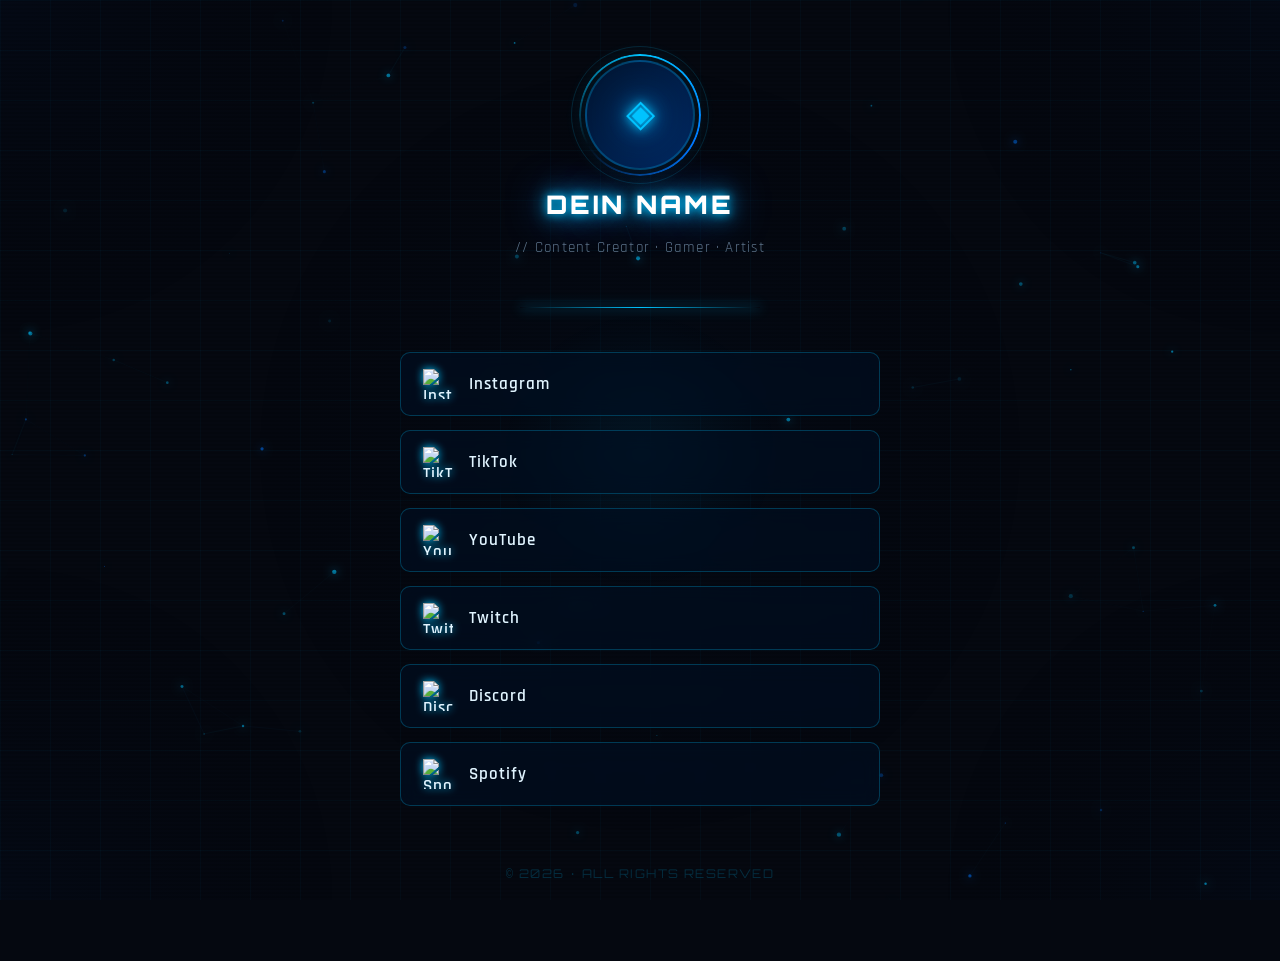
==== links.html @ 46ec0b78 "Add files via upload" ====
<!DOCTYPE html>
<html lang="de">
<head>
  <meta charset="UTF-8" />
  <meta name="viewport" content="width=device-width, initial-scale=1.0" />
  <title>My Links</title>
  <link href="https://fonts.googleapis.com/css2?family=Orbitron:wght@400;700;900&family=Rajdhani:wght@300;400;600&display=swap" rel="stylesheet" />
  <style>
    :root {
      --neon: #00c3ff;
      --neon2: #0077ff;
      --neon-dim: rgba(0, 195, 255, 0.15);
      --neon-glow: 0 0 8px #00c3ff, 0 0 20px #00c3ff, 0 0 40px #0077ff;
      --neon-glow-strong: 0 0 10px #00c3ff, 0 0 30px #00c3ff, 0 0 60px #0077ff, 0 0 100px #0044cc;
      --bg: #050810;
      --card: rgba(0, 15, 35, 0.6);
      --border: rgba(0, 195, 255, 0.25);
      --text: #e0f4ff;
      --text-muted: rgba(180, 220, 255, 0.5);
    }

    *, *::before, *::after { box-sizing: border-box; margin: 0; padding: 0; }

    html, body {
      min-height: 100%;
      background: var(--bg);
      color: var(--text);
      font-family: 'Rajdhani', sans-serif;
      overflow-x: hidden;
    }

    /* ── CANVAS BACKGROUND ── */
    #bg-canvas {
      position: fixed;
      inset: 0;
      z-index: 0;
      pointer-events: none;
    }

    /* ── GRID OVERLAY ── */
    .grid-overlay {
      position: fixed;
      inset: 0;
      z-index: 1;
      pointer-events: none;
      background-image:
        linear-gradient(rgba(0,195,255,0.03) 1px, transparent 1px),
        linear-gradient(90deg, rgba(0,195,255,0.03) 1px, transparent 1px);
      background-size: 50px 50px;
    }

    /* ── SCANLINES ── */
    .scanlines {
      position: fixed;
      inset: 0;
      z-index: 2;
      pointer-events: none;
      background: repeating-linear-gradient(
        0deg,
        transparent,
        transparent 2px,
        rgba(0, 0, 0, 0.07) 2px,
        rgba(0, 0, 0, 0.07) 4px
      );
    }

    /* ── MAIN LAYOUT ── */
    .container {
      position: relative;
      z-index: 10;
      min-height: 100vh;
      display: flex;
      flex-direction: column;
      align-items: center;
      padding: 60px 20px 80px;
    }

    /* ── PROFILE SECTION ── */
    .profile {
      display: flex;
      flex-direction: column;
      align-items: center;
      gap: 18px;
      margin-bottom: 50px;
    }

    .avatar-wrapper {
      position: relative;
      width: 110px;
      height: 110px;
    }

    .avatar-ring {
      position: absolute;
      inset: -6px;
      border-radius: 50%;
      border: 2px solid transparent;
      background: conic-gradient(from 0deg, var(--neon), var(--neon2), transparent, var(--neon)) border-box;
      -webkit-mask: linear-gradient(#fff 0 0) padding-box, linear-gradient(#fff 0 0);
      -webkit-mask-composite: destination-out;
      mask-composite: exclude;
      animation: spin 4s linear infinite;
    }

    .avatar-ring-outer {
      position: absolute;
      inset: -14px;
      border-radius: 50%;
      border: 1px solid rgba(0,195,255,0.15);
      animation: spin 8s linear infinite reverse;
    }

    @keyframes spin { to { transform: rotate(360deg); } }

    .avatar-glow {
      position: absolute;
      inset: -20px;
      border-radius: 50%;
      background: radial-gradient(circle, rgba(0,195,255,0.2) 0%, transparent 70%);
      animation: pulse-glow 2.5s ease-in-out infinite;
    }

    @keyframes pulse-glow {
      0%, 100% { opacity: 0.6; transform: scale(1); }
      50% { opacity: 1; transform: scale(1.08); }
    }

    .avatar {
      width: 110px;
      height: 110px;
      border-radius: 50%;
      object-fit: cover;
      display: block;
      position: relative;
      z-index: 2;
      /* Replace src with your profile image path */
    }

    .avatar-placeholder {
      width: 110px;
      height: 110px;
      border-radius: 50%;
      background: linear-gradient(135deg, #001530, #002860);
      border: 2px solid var(--border);
      display: flex;
      align-items: center;
      justify-content: center;
      font-size: 38px;
      color: var(--neon);
      position: relative;
      z-index: 2;
      text-shadow: var(--neon-glow);
    }

    .username {
      font-family: 'Orbitron', monospace;
      font-size: 1.6rem;
      font-weight: 900;
      letter-spacing: 0.12em;
      text-transform: uppercase;
      color: #fff;
      text-shadow: var(--neon-glow);
      text-align: center;
    }

    .tagline {
      font-size: 0.95rem;
      color: var(--text-muted);
      letter-spacing: 0.08em;
      text-align: center;
    }

    /* ── DIVIDER ── */
    .divider {
      width: 240px;
      height: 1px;
      background: linear-gradient(90deg, transparent, var(--neon), transparent);
      margin-bottom: 44px;
      box-shadow: 0 0 12px var(--neon);
    }

    /* ── LINKS GRID ── */
    .links-list {
      display: flex;
      flex-direction: column;
      gap: 14px;
      width: 100%;
      max-width: 480px;
    }

    /* ── SINGLE LINK BUTTON ── */
    .link-btn {
      position: relative;
      display: flex;
      align-items: center;
      gap: 16px;
      padding: 16px 22px;
      background: var(--card);
      border: 1px solid var(--border);
      border-radius: 10px;
      text-decoration: none;
      color: var(--text);
      font-family: 'Rajdhani', sans-serif;
      font-size: 1.05rem;
      font-weight: 600;
      letter-spacing: 0.06em;
      overflow: hidden;
      transition: border-color 0.3s, transform 0.2s, box-shadow 0.3s;
      cursor: pointer;
      backdrop-filter: blur(10px);
    }

    /* Animated shimmer sweep */
    .link-btn::before {
      content: '';
      position: absolute;
      inset: 0;
      background: linear-gradient(120deg, transparent 30%, rgba(0,195,255,0.07) 50%, transparent 70%);
      transform: translateX(-100%);
      transition: transform 0.5s ease;
    }

    .link-btn:hover::before { transform: translateX(100%); }

    /* Inner glow on hover */
    .link-btn::after {
      content: '';
      position: absolute;
      inset: 0;
      border-radius: 10px;
      opacity: 0;
      background: radial-gradient(ellipse at center, rgba(0,195,255,0.08) 0%, transparent 70%);
      transition: opacity 0.3s;
    }

    .link-btn:hover::after { opacity: 1; }

    .link-btn:hover {
      border-color: var(--neon);
      box-shadow: 0 0 18px rgba(0,195,255,0.3), inset 0 0 20px rgba(0,195,255,0.05);
      transform: translateY(-2px) scale(1.01);
    }

    .link-btn:active { transform: translateY(0) scale(0.99); }

    /* Corner accent lines */
    .link-btn .corner {
      position: absolute;
      width: 10px;
      height: 10px;
      border-color: var(--neon);
      border-style: solid;
      opacity: 0;
      transition: opacity 0.3s;
    }
    .link-btn:hover .corner { opacity: 1; }
    .corner.tl { top: 4px; left: 4px; border-width: 1px 0 0 1px; }
    .corner.tr { top: 4px; right: 4px; border-width: 1px 1px 0 0; }
    .corner.bl { bottom: 4px; left: 4px; border-width: 0 0 1px 1px; }
    .corner.br { bottom: 4px; right: 4px; border-width: 0 1px 1px 0; }

    /* Logo icon */
    .link-icon {
      width: 30px;
      height: 30px;
      object-fit: contain;
      flex-shrink: 0;
      filter: drop-shadow(0 0 4px var(--neon));
      transition: filter 0.3s;
    }
    .link-btn:hover .link-icon {
      filter: drop-shadow(0 0 8px var(--neon)) drop-shadow(0 0 16px var(--neon2));
    }

    /* Fallback emoji icon */
    .link-icon-emoji {
      width: 30px;
      height: 30px;
      display: flex;
      align-items: center;
      justify-content: center;
      font-size: 20px;
      flex-shrink: 0;
      filter: drop-shadow(0 0 4px var(--neon));
    }

    .link-label {
      flex: 1;
      position: relative;
      z-index: 1;
    }

    .link-arrow {
      font-size: 1rem;
      color: var(--neon);
      opacity: 0;
      transform: translateX(-6px);
      transition: opacity 0.3s, transform 0.3s;
      position: relative;
      z-index: 1;
      text-shadow: var(--neon-glow);
    }
    .link-btn:hover .link-arrow { opacity: 1; transform: translateX(0); }

    /* ── FOOTER ── */
    .footer {
      margin-top: 60px;
      font-size: 0.75rem;
      color: rgba(0,195,255,0.2);
      letter-spacing: 0.12em;
      text-transform: uppercase;
      font-family: 'Orbitron', monospace;
    }

    /* ── CURSOR GLOW ── */
    .cursor-glow {
      position: fixed;
      pointer-events: none;
      z-index: 5;
      width: 300px;
      height: 300px;
      border-radius: 50%;
      background: radial-gradient(circle, rgba(0,195,255,0.06) 0%, transparent 65%);
      transform: translate(-50%, -50%);
      transition: opacity 0.3s;
    }
  </style>
</head>
<body>

<canvas id="bg-canvas"></canvas>
<div class="grid-overlay"></div>
<div class="scanlines"></div>
<div class="cursor-glow" id="cursorGlow"></div>

<div class="container">

  <!-- PROFILE -->
  <div class="profile">
    <div class="avatar-wrapper">
      <div class="avatar-glow"></div>
      <div class="avatar-ring-outer"></div>
      <div class="avatar-ring"></div>
      <!--
        Ersetze das div unten durch:
        <img class="avatar" src="DEIN_BILD.png" alt="Profilbild" />
      -->
      <div class="avatar-placeholder">◈</div>
    </div>

    <!-- Ersetze den Text mit deinem Namen -->
    <div class="username">Dein Name</div>

    <!-- Optional: Kurze Bio / Tagline -->
    <div class="tagline">// Content Creator · Gamer · Artist</div>
  </div>

  <div class="divider"></div>

  <!-- SOCIAL LINKS -->
  <div class="links-list" id="linksList">

    <!--
    ╔══════════════════════════════════════════════════════════╗
    ║  SO FÜGST DU DEINE LINKS EIN:                           ║
    ║                                                          ║
    ║  1. Ersetze href="DEIN_LINK" mit deiner echten URL      ║
    ║  2. Ersetze src="logo.png" mit deiner Logo-Datei        ║
    ║  3. Ersetze "Plattform Name" mit dem Namen              ║
    ║                                                          ║
    ║  Kopiere einfach einen <a>-Block für jeden Social!       ║
    ╚══════════════════════════════════════════════════════════╝
    -->

    <a class="link-btn" href="DEIN_LINK" target="_blank" rel="noopener">
      <span class="corner tl"></span><span class="corner tr"></span>
      <span class="corner bl"></span><span class="corner br"></span>
      <img class="link-icon" src="instagram.png" alt="Instagram" />
      <span class="link-label">Instagram</span>
      <span class="link-arrow">→</span>
    </a>

    <a class="link-btn" href="DEIN_LINK" target="_blank" rel="noopener">
      <span class="corner tl"></span><span class="corner tr"></span>
      <span class="corner bl"></span><span class="corner br"></span>
      <img class="link-icon" src="tiktok.png" alt="TikTok" />
      <span class="link-label">TikTok</span>
      <span class="link-arrow">→</span>
    </a>

    <a class="link-btn" href="DEIN_LINK" target="_blank" rel="noopener">
      <span class="corner tl"></span><span class="corner tr"></span>
      <span class="corner bl"></span><span class="corner br"></span>
      <img class="link-icon" src="youtube.png" alt="YouTube" />
      <span class="link-label">YouTube</span>
      <span class="link-arrow">→</span>
    </a>

    <a class="link-btn" href="DEIN_LINK" target="_blank" rel="noopener">
      <span class="corner tl"></span><span class="corner tr"></span>
      <span class="corner bl"></span><span class="corner br"></span>
      <img class="link-icon" src="twitch.png" alt="Twitch" />
      <span class="link-label">Twitch</span>
      <span class="link-arrow">→</span>
    </a>

    <a class="link-btn" href="DEIN_LINK" target="_blank" rel="noopener">
      <span class="corner tl"></span><span class="corner tr"></span>
      <span class="corner bl"></span><span class="corner br"></span>
      <img class="link-icon" src="discord.png" alt="Discord" />
      <span class="link-label">Discord</span>
      <span class="link-arrow">→</span>
    </a>

    <a class="link-btn" href="DEIN_LINK" target="_blank" rel="noopener">
      <span class="corner tl"></span><span class="corner tr"></span>
      <span class="corner bl"></span><span class="corner br"></span>
      <img class="link-icon" src="spotify.png" alt="Spotify" />
      <span class="link-label">Spotify</span>
      <span class="link-arrow">→</span>
    </a>

  </div>

  <div class="footer">© 2026 · All Rights Reserved</div>
</div>

<script>
/* ══════════════════════════════════════
   MOUSE TRACKER + PARTICLE BACKGROUND
══════════════════════════════════════ */
const canvas = document.getElementById('bg-canvas');
const ctx = canvas.getContext('2d');
const cursorGlow = document.getElementById('cursorGlow');

let W = window.innerWidth, H = window.innerHeight;
let mouse = { x: W / 2, y: H / 2 };
let mousePrev = { x: W / 2, y: H / 2 };

canvas.width = W;
canvas.height = H;

window.addEventListener('resize', () => {
  W = window.innerWidth;
  H = window.innerHeight;
  canvas.width = W;
  canvas.height = H;
});

/* ── Cursor glow follow ── */
let targetX = W / 2, targetY = H / 2;
let currentX = W / 2, currentY = H / 2;

document.addEventListener('mousemove', (e) => {
  targetX = e.clientX;
  targetY = e.clientY;
  mouse.x = e.clientX;
  mouse.y = e.clientY;
});

/* ── Particles ── */
const PARTICLE_COUNT = 60;
const particles = [];

class Particle {
  constructor() { this.reset(true); }

  reset(initial = false) {
    this.x = Math.random() * W;
    this.y = initial ? Math.random() * H : H + 10;
    this.vx = (Math.random() - 0.5) * 0.4;
    this.vy = -(Math.random() * 0.5 + 0.2);
    this.size = Math.random() * 1.8 + 0.4;
    this.alpha = Math.random() * 0.6 + 0.1;
    this.life = 0;
    this.maxLife = Math.random() * 300 + 150;
    this.color = Math.random() > 0.3 ? '#00c3ff' : '#0077ff';
  }

  update() {
    this.x += this.vx;
    this.y += this.vy;
    this.life++;
    if (this.life > this.maxLife || this.y < -10) this.reset();

    /* repel from mouse */
    const dx = this.x - mouse.x;
    const dy = this.y - mouse.y;
    const dist = Math.sqrt(dx * dx + dy * dy);
    if (dist < 120) {
      const force = (120 - dist) / 120;
      this.vx += (dx / dist) * force * 0.3;
      this.vy += (dy / dist) * force * 0.3;
    }

    this.vx *= 0.99;
    this.vy *= 0.99;
  }

  draw() {
    const fade = Math.min(this.life / 40, 1) * Math.min((this.maxLife - this.life) / 40, 1);
    ctx.save();
    ctx.globalAlpha = this.alpha * fade;
    ctx.shadowBlur = 8;
    ctx.shadowColor = this.color;
    ctx.fillStyle = this.color;
    ctx.beginPath();
    ctx.arc(this.x, this.y, this.size, 0, Math.PI * 2);
    ctx.fill();
    ctx.restore();
  }
}

for (let i = 0; i < PARTICLE_COUNT; i++) particles.push(new Particle());

/* ── Mouse trail ── */
const trail = [];
const TRAIL_MAX = 24;

/* ── Mouse ripple ── */
const ripples = [];

document.addEventListener('mousemove', () => {
  trail.push({ x: mouse.x, y: mouse.y, life: 1 });
  if (trail.length > TRAIL_MAX) trail.shift();

  if (Math.random() > 0.92) {
    ripples.push({ x: mouse.x, y: mouse.y, r: 0, alpha: 0.5 });
  }
});

/* ── Main render loop ── */
function render() {
  ctx.clearRect(0, 0, W, H);

  /* subtle radial bg */
  const grad = ctx.createRadialGradient(mouse.x, mouse.y, 0, mouse.x, mouse.y, 400);
  grad.addColorStop(0, 'rgba(0,100,200,0.04)');
  grad.addColorStop(1, 'transparent');
  ctx.fillStyle = grad;
  ctx.fillRect(0, 0, W, H);

  /* corner vignettes */
  ['top-left','top-right','bottom-left','bottom-right'].forEach((pos, i) => {
    const cx2 = i % 2 === 0 ? 0 : W;
    const cy2 = i < 2 ? 0 : H;
    const vg = ctx.createRadialGradient(cx2, cy2, 0, cx2, cy2, 350);
    vg.addColorStop(0, 'rgba(0,60,150,0.04)');
    vg.addColorStop(1, 'transparent');
    ctx.fillStyle = vg;
    ctx.fillRect(0, 0, W, H);
  });

  /* particles */
  particles.forEach(p => { p.update(); p.draw(); });

  /* connection lines between nearby particles */
  for (let i = 0; i < particles.length; i++) {
    for (let j = i + 1; j < particles.length; j++) {
      const dx = particles[i].x - particles[j].x;
      const dy = particles[i].y - particles[j].y;
      const d = Math.sqrt(dx * dx + dy * dy);
      if (d < 100) {
        ctx.save();
        ctx.globalAlpha = (1 - d / 100) * 0.12;
        ctx.strokeStyle = '#00c3ff';
        ctx.lineWidth = 0.5;
        ctx.shadowBlur = 4;
        ctx.shadowColor = '#00c3ff';
        ctx.beginPath();
        ctx.moveTo(particles[i].x, particles[i].y);
        ctx.lineTo(particles[j].x, particles[j].y);
        ctx.stroke();
        ctx.restore();
      }
    }
  }

  /* mouse trail */
  for (let i = 0; i < trail.length; i++) {
    const t = trail[i];
    const ratio = i / trail.length;
    ctx.save();
    ctx.globalAlpha = ratio * 0.25;
    ctx.shadowBlur = 10;
    ctx.shadowColor = '#00c3ff';
    ctx.fillStyle = '#00c3ff';
    ctx.beginPath();
    ctx.arc(t.x, t.y, ratio * 3, 0, Math.PI * 2);
    ctx.fill();
    ctx.restore();
  }

  /* ripples */
  for (let i = ripples.length - 1; i >= 0; i--) {
    const rp = ripples[i];
    rp.r += 2.5;
    rp.alpha -= 0.018;
    if (rp.alpha <= 0) { ripples.splice(i, 1); continue; }
    ctx.save();
    ctx.globalAlpha = rp.alpha;
    ctx.strokeStyle = '#00c3ff';
    ctx.lineWidth = 0.8;
    ctx.shadowBlur = 12;
    ctx.shadowColor = '#00c3ff';
    ctx.beginPath();
    ctx.arc(rp.x, rp.y, rp.r, 0, Math.PI * 2);
    ctx.stroke();
    ctx.restore();
  }

  /* smooth cursor glow */
  currentX += (targetX - currentX) * 0.08;
  currentY += (targetY - currentY) * 0.08;
  cursorGlow.style.left = currentX + 'px';
  cursorGlow.style.top  = currentY + 'px';

  requestAnimationFrame(render);
}

render();

/* ── Entry animations ── */
document.querySelectorAll('.link-btn').forEach((btn, i) => {
  btn.style.opacity = '0';
  btn.style.transform = 'translateY(20px)';
  btn.style.transition = `opacity 0.5s ease ${0.1 + i * 0.08}s, transform 0.5s ease ${0.1 + i * 0.08}s, border-color 0.3s, box-shadow 0.3s`;
  setTimeout(() => {
    btn.style.opacity = '1';
    btn.style.transform = 'translateY(0)';
  }, 50);
});
</script>
</body>
</html>
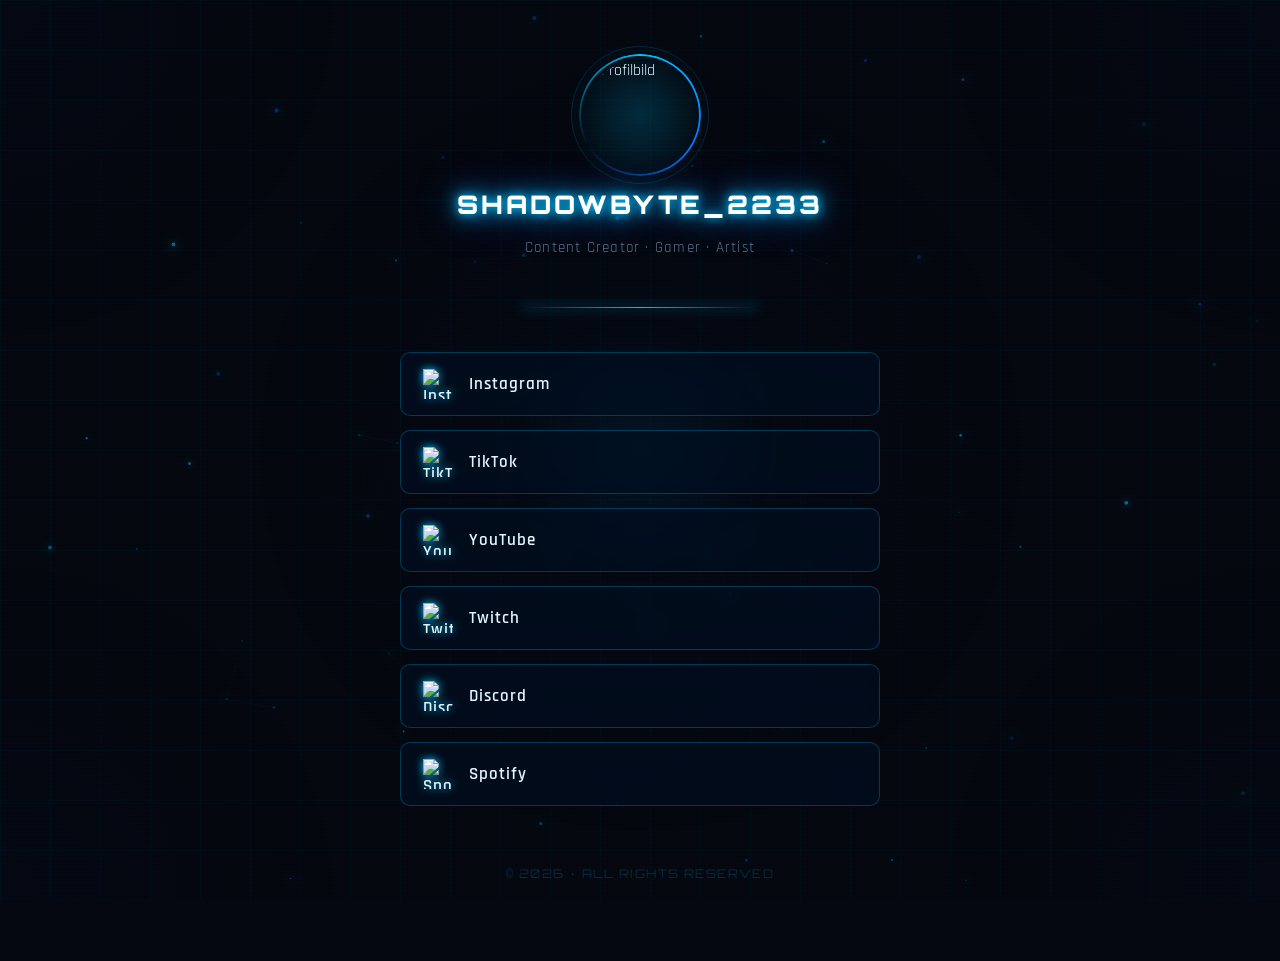
==== commit 79eb3187: "Update profile details and social media links Updated avatar image, username, and social media links" ====
--- a/links.html
+++ b/links.html
@@ -345,14 +345,14 @@
         Ersetze das div unten durch:
         <img class="avatar" src="DEIN_BILD.png" alt="Profilbild" />
       -->
-      <div class="avatar-placeholder">◈</div>
+      <img class="avatar" src="pb.png" alt="Profilbild" />
     </div>
 
     <!-- Ersetze den Text mit deinem Namen -->
-    <div class="username">Dein Name</div>
+    <div class="username">SHADOWBYTE_2233</div>
 
     <!-- Optional: Kurze Bio / Tagline -->
-    <div class="tagline">// Content Creator · Gamer · Artist</div>
+    <div class="tagline">Content Creator · Gamer · Artist</div>
   </div>
 
   <div class="divider"></div>
@@ -372,7 +372,7 @@
     ╚══════════════════════════════════════════════════════════╝
     -->
 
-    <a class="link-btn" href="DEIN_LINK" target="_blank" rel="noopener">
+    <a class="link-btn" href="https://www.instagram.com/shadowbyte2233" target="_blank" rel="noopener">
       <span class="corner tl"></span><span class="corner tr"></span>
       <span class="corner bl"></span><span class="corner br"></span>
       <img class="link-icon" src="instagram.png" alt="Instagram" />
@@ -380,7 +380,7 @@
       <span class="link-arrow">→</span>
     </a>
 
-    <a class="link-btn" href="DEIN_LINK" target="_blank" rel="noopener">
+    <a class="link-btn" href="https://www.tiktok.com/@shadowbyte2233" target="_blank" rel="noopener">
       <span class="corner tl"></span><span class="corner tr"></span>
       <span class="corner bl"></span><span class="corner br"></span>
       <img class="link-icon" src="tiktok.png" alt="TikTok" />
@@ -388,7 +388,7 @@
       <span class="link-arrow">→</span>
     </a>
 
-    <a class="link-btn" href="DEIN_LINK" target="_blank" rel="noopener">
+    <a class="link-btn" href="https://www.youtube.com/@shadowbyte2233" target="_blank" rel="noopener">
       <span class="corner tl"></span><span class="corner tr"></span>
       <span class="corner bl"></span><span class="corner br"></span>
       <img class="link-icon" src="youtube.png" alt="YouTube" />
@@ -396,7 +396,7 @@
       <span class="link-arrow">→</span>
     </a>
 
-    <a class="link-btn" href="DEIN_LINK" target="_blank" rel="noopener">
+    <a class="link-btn" href="https://twitch.tv/shadowbyte2233" target="_blank" rel="noopener">
       <span class="corner tl"></span><span class="corner tr"></span>
       <span class="corner bl"></span><span class="corner br"></span>
       <img class="link-icon" src="twitch.png" alt="Twitch" />
@@ -404,7 +404,7 @@
       <span class="link-arrow">→</span>
     </a>
 
-    <a class="link-btn" href="DEIN_LINK" target="_blank" rel="noopener">
+    <a class="link-btn" href="https://discord.gg/22gbpjtxtw" target="_blank" rel="noopener">
       <span class="corner tl"></span><span class="corner tr"></span>
       <span class="corner bl"></span><span class="corner br"></span>
       <img class="link-icon" src="discord.png" alt="Discord" />
@@ -412,7 +412,7 @@
       <span class="link-arrow">→</span>
     </a>
 
-    <a class="link-btn" href="DEIN_LINK" target="_blank" rel="noopener">
+    <a class="link-btn" href="https://open.spotify.com/user/31g46cbhwfeqxjlgdwgm4uy34cey" target="_blank" rel="noopener">
       <span class="corner tl"></span><span class="corner tr"></span>
       <span class="corner bl"></span><span class="corner br"></span>
       <img class="link-icon" src="spotify.png" alt="Spotify" />
